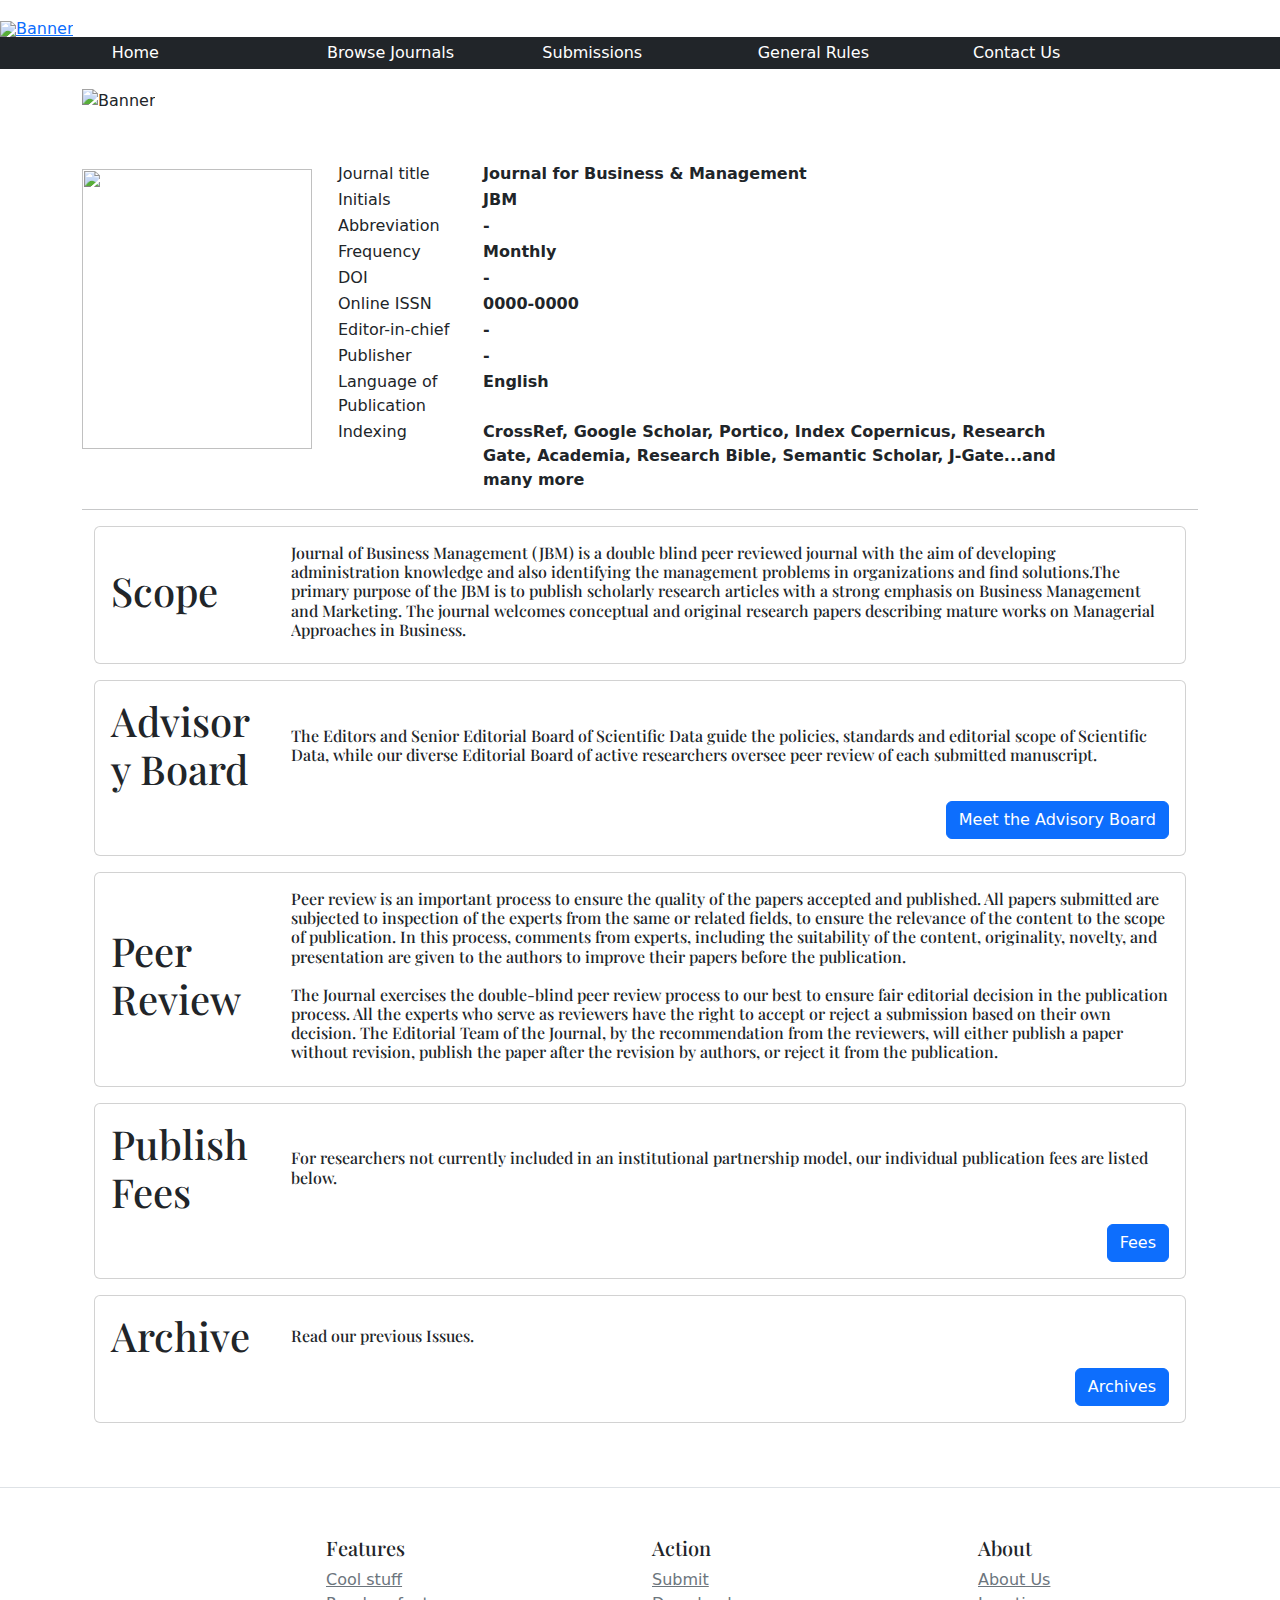
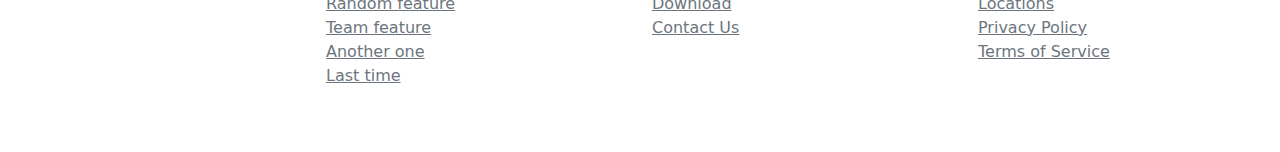
==== Journal/Journal-BM.html @ 98a2f4e5 "Add files via upload" ====
<!doctype html>
<html lang="en">
<head>
    <meta charset="utf-8">
    <meta name="viewport" content="width=device-width, initial-scale=1">
    <meta name="description" content="">
    <meta name="author" content="Mark Otto, Jacob Thornton, and Bootstrap contributors">
    <meta name="generator" content="Hugo 0.79.0">
    <title>STREET100 Journal-Business & Management</title>

    <link rel="canonical" href="https://getbootstrap.com/docs/5.0/examples/blog/">

    

    <!-- Bootstrap core CSS -->
    <link href="../css/bootstrap.css" rel="stylesheet">
    <script src="https://cdn.jsdelivr.net/npm/bootstrap@5.3.0-alpha1/dist/js/bootstrap.bundle.min.js" integrity="sha384-w76AqPfDkMBDXo30jS1Sgez6pr3x5MlQ1ZAGC+nuZB+EYdgRZgiwxhTBTkF7CXvN" crossorigin="anonymous"></script>

    <style>
      .bd-placeholder-img {
        font-size: 1.125rem;
        text-anchor: middle;
        -webkit-user-select: none;
        -moz-user-select: none;
        user-select: none;
      }

      @media (min-width: 768px) {
        .bd-placeholder-img-lg {
          font-size: 3.5rem;
        }
      }
    </style>

    
    <!-- Custom styles for this template -->
    <link href="https://fonts.googleapis.com/css?family=Playfair&#43;Display:700,900&amp;display=swap" rel="stylesheet">
    <!-- Custom styles for this template -->
    <link href="../Style.css" rel="stylesheet">

</head>

<body>

   <header class="blog-header py-3">
    <div class="row">
      <div class="col-12 pt-1">
        <a href="index.html">
          <img class="w-100 vw-100 img-fluid" src="../images/banner-street100.png" alt="Banner"></a>
      </div>
      <nav class="nav justify-content-center bg-dark"> 
          <a class="nav-link headerbar col-md-2 col-12" href="../index.html">Home</a> 
          <a class="nav-link headerbar col-md-2 col-12" href="Journal-Home.html">Browse Journals</a>
          <a class="nav-link headerbar col-md-2 col-12" href="Journal-Submissions.html">Submissions</a> 
          <a class="nav-link headerbar col-md-2 col-12" href="Journal-Rules.html">General Rules</a> 
          <a class="nav-link headerbar col-md-2 col-12" href="Journal-Contact.html">Contact Us</a>  
      </nav> 
    </div>
  </header>


<main class="container"><!-- /.container -->
    <div class="row">
        <div class="col-12 pt-1" >
          <img class="w-100 vw-100 img-fluid" src="../images/banner-BM.png" alt="Banner"></img>
    </div>
    </div>


<div class="pt-5">
        <div style="float: left; padding-right: 25px;">
            <p><img src="../images/journal-cover-BM.png" alt="" width="230" height="280"></p>
        </div>
    <div>
        <table class="data" width="65%" bgcolor="#ffffff">
            <tbody>
                <tr valign="top">
                    <td width="20%">Journal title</td>
                    <td width="80%"><strong>Journal for Business & Management</strong></td>
                </tr>
                <tr valign="top">
                    <td width="20%">Initials</td>
                    <td width="80%"><strong>JBM</strong></td>
                </tr>
                <tr valign="top">
                    <td width="20%">Abbreviation</td>
                    <td width="80%"><strong>-<br></strong></td>
                </tr>
                <tr valign="top">
                    <td width="20%">Frequency</td>
                    <td width="80%"><strong>Monthly</strong></td>
                </tr>
                <tr valign="top">
                    <td width="20%">DOI</td>
                    <td width="80%"><strong>-</strong><strong><br></strong></td>
                </tr>
                <tr valign="top">
                    <td width="20%">Online ISSN</td>
                    <td width="80%"><strong>0000-0000</strong></td>
                </tr>
                <tr valign="top">
                    <td width="20%">Editor-in-chief</td>
                    <td width="80%"><strong>-</strong></td>
                </tr>
                <tr valign="top">
                    <td width="20%">Publisher</td>
                    <td width="80%"><strong>-</strong></td>
                </tr>
                <tr valign="top">
                    <td width="20%">Language of Publication</td>
                    <td width="80%"><strong>English</strong></td>
                </tr>
                <tr valign="top">
                    <td width="20%">Indexing</td>
                    <td width="80%"><strong>CrossRef, Google Scholar, Portico, Index Copernicus, Research Gate, Academia, Research Bible, Semantic Scholar, J-Gate...and many more</strong></td>
                </tr>
            </tbody>
        </table>
        <hr>
    </div>
</div>

<div class="container">
    <div class="row">
        

        <div class="col-xl-12">
            <div class="card mb-3 card-body">
                <div class="row align-items-center">
                    <div class="col-2">
                        <h1>Scope</h1>
                    </div>
                    <div class="col-10">
                        <div class="overflow-hidden flex-nowrap">
                            <h6 class="d-block mb-2">
                            Journal of Business Management (JBM) is a double blind peer reviewed journal with the aim of developing administration knowledge and also identifying the management problems in organizations and find solutions.The primary purpose of the JBM is to publish scholarly research articles with a strong emphasis on Business Management and Marketing. The journal welcomes conceptual and original research papers describing mature works on Managerial Approaches in Business.
                          </h6>
                        </div>
                    </div>
                </div>
            </div>
        </div>

        <div class="col-xl-12">
            <div class="card mb-3 card-body">
                <div class="row align-items-center">
                    <div class="col-2">
                        <h1>Advisory Board</h1>
                    </div>
                    <div class="col-10">
                        <div class="overflow-hidden flex-nowrap">
                            <h6 class="d-block mb-2">
                            The Editors and Senior Editorial Board of Scientific Data guide the policies, standards and editorial scope of Scientific Data, while our diverse Editorial Board of active researchers oversee peer review of each submitted manuscript.
                          </h6>
                        </div>
                    </div>

                        <!-- Meet the Advisory Board -->
                        <div>
                        <button type="button" class="btn btn-primary float-end" data-bs-toggle="modal" data-bs-target="#exampleModal">
                          Meet the Advisory Board
                        </button></div>

                        <div class="modal fade" id="exampleModal" tabindex="-1" aria-labelledby="exampleModalLabel" aria-hidden="true">
                          <div class="modal-dialog modal-xl">
                            <div class="modal-content">
                              <div class="modal-header">
                                <h1 class="modal-title fs-5" id="exampleModalLabel">Meet the Advisory Board</h1>
                                <button type="button" class="btn-close" data-bs-dismiss="modal" aria-label="Close"></button>
                              </div>
                              <div class="modal-body">
                                <!-- Modal Content -->
                                <div class="album py-5 bg-light">
                                    <div class="container">

                                      <div class="row row-cols-1 row-cols-sm-2 row-cols-md-3 g-3">
                                        <div class="col">
                                          <div class="card shadow-sm">
                                            <svg class="bd-placeholder-img card-img-top" width="100%" height="225" xmlns="http://www.w3.org/2000/svg" role="img" aria-label="Placeholder: Thumbnail" preserveAspectRatio="xMidYMid slice" focusable="false"><title>Placeholder</title><rect width="100%" height="100%" fill="#55595c"/><text x="50%" y="50%" fill="#eceeef" dy=".3em">Thumbnail</text></svg>
                                            <div class="card-body">
                                              <p class="card-text">Board 1</p>
                                            </div>
                                          </div>
                                        </div>
                                        <div class="col">
                                          <div class="card shadow-sm">
                                            <svg class="bd-placeholder-img card-img-top" width="100%" height="225" xmlns="http://www.w3.org/2000/svg" role="img" aria-label="Placeholder: Thumbnail" preserveAspectRatio="xMidYMid slice" focusable="false"><title>Placeholder</title><rect width="100%" height="100%" fill="#55595c"/><text x="50%" y="50%" fill="#eceeef" dy=".3em">Thumbnail</text></svg>
                                            <div class="card-body">
                                              <p class="card-text">Board 2</p>
                                            </div>
                                          </div>
                                        </div>
                                        <div class="col">
                                          <div class="card shadow-sm">
                                            <svg class="bd-placeholder-img card-img-top" width="100%" height="225" xmlns="http://www.w3.org/2000/svg" role="img" aria-label="Placeholder: Thumbnail" preserveAspectRatio="xMidYMid slice" focusable="false"><title>Placeholder</title><rect width="100%" height="100%" fill="#55595c"/><text x="50%" y="50%" fill="#eceeef" dy=".3em">Thumbnail</text></svg>
                                            <div class="card-body">
                                              <p class="card-text">Board 3</p>
                                            </div>
                                          </div>
                                        </div>

                                        <div class="col">
                                          <div class="card shadow-sm">
                                            <svg class="bd-placeholder-img card-img-top" width="100%" height="225" xmlns="http://www.w3.org/2000/svg" role="img" aria-label="Placeholder: Thumbnail" preserveAspectRatio="xMidYMid slice" focusable="false"><title>Placeholder</title><rect width="100%" height="100%" fill="#55595c"/><text x="50%" y="50%" fill="#eceeef" dy=".3em">Thumbnail</text></svg>
                                            <div class="card-body">
                                              <p class="card-text">Board 4</p>
                                            </div>
                                          </div>
                                        </div>
                                        <div class="col">
                                          <div class="card shadow-sm">
                                            <svg class="bd-placeholder-img card-img-top" width="100%" height="225" xmlns="http://www.w3.org/2000/svg" role="img" aria-label="Placeholder: Thumbnail" preserveAspectRatio="xMidYMid slice" focusable="false"><title>Placeholder</title><rect width="100%" height="100%" fill="#55595c"/><text x="50%" y="50%" fill="#eceeef" dy=".3em">Thumbnail</text></svg>
                                            <div class="card-body">
                                              <p class="card-text">Board 5</p>
                                            </div>
                                          </div>
                                        </div>
                                        <div class="col">
                                          <div class="card shadow-sm">
                                            <svg class="bd-placeholder-img card-img-top" width="100%" height="225" xmlns="http://www.w3.org/2000/svg" role="img" aria-label="Placeholder: Thumbnail" preserveAspectRatio="xMidYMid slice" focusable="false"><title>Placeholder</title><rect width="100%" height="100%" fill="#55595c"/><text x="50%" y="50%" fill="#eceeef" dy=".3em">Thumbnail</text></svg>
                                            <div class="card-body">
                                              <p class="card-text">Board 6</p>
                                            </div>
                                          </div>
                                        </div>
                                      </div>
                                    </div>
                                  </div>
                                  <!-- Modal Content -->
                              </div>
                              <div class="modal-footer">
                                <button type="button" class="btn btn-secondary" data-bs-dismiss="modal">Close</button>
                              </div>
                            </div>
                          </div>
                        </div>
                        <!-- Meet the Advisory Board -->

                </div>
            </div>
        </div>

        <div class="col-xl-12">
            <div class="card mb-3 card-body">
                <div class="row align-items-center">
                    <div class="col-2">
                        <h1>Peer Review</h1>
                    </div>
                    <div class="col-10">
                        <div class="overflow-hidden flex-nowrap">
                            <h6 class="d-block mb-2">
                            Peer review is an important process to ensure the quality of the papers accepted and published. All papers submitted are subjected to inspection of the experts from the same or related fields, to ensure the relevance of the content to the scope of publication. In this process, comments from experts, including the suitability of the content, originality, novelty, and presentation are given to the authors to improve their papers before the publication.<br><br>The Journal exercises the double-blind peer review process to our best to ensure fair editorial decision in the publication process. All the experts who serve as reviewers have the right to accept or reject a submission based on their own decision. The Editorial Team of the Journal, by the recommendation from the reviewers, will either publish a paper without revision, publish the paper after the revision by authors, or reject it from the publication.
                          </h6>
                        </div>
                    </div>
                </div>
            </div>
        </div>

        <div class="col-xl-12">
            <div class="card mb-3 card-body">
                <div class="row align-items-center">
                    <div class="col-2">
                        <h1>Publish Fees</h1>
                    </div>
                    <div class="col-10">
                        <div class="overflow-hidden flex-nowrap">
                            <h6 class="d-block mb-2">
                            For researchers not currently included in an institutional partnership model, our individual publication fees are listed below.
                          </h6>
                        </div>
                    </div>
                    <div class="float-end d-flex justify-content-end"><a href="Journal-Rules.html#Fees" class="btn btn-primary">Fees</a></div>
                </div>
            </div>
        </div>

        <div class="col-xl-12">
            <div class="card mb-3 card-body">
                <div class="row align-items-center">
                    <div class="col-2">
                        <h1>Archive</h1>
                    </div>
                    <div class="col-10">
                        <div class="overflow-hidden flex-nowrap">
                            <h6 class="d-block mb-2">
                            Read our previous Issues.
                          </h6>
                        </div>
                    </div>
                    <!-- Archives -->
                        <div>
                        <button type="button" class="btn btn-primary float-end" data-bs-toggle="modal" data-bs-target="#ArchivesModal">
                          Archives
                        </button></div>

                        <div class="modal fade" id="ArchivesModal" tabindex="-1" aria-labelledby="ArchivesModal" aria-hidden="true">
                          <div class="modal-dialog modal-xl">
                            <div class="modal-content">
                              <div class="modal-header">
                                <h1 class="modal-title fs-5" id="ArchivesModal">Archives for JYS</h1>
                                <button type="button" class="btn-close" data-bs-dismiss="modal" aria-label="Close"></button>
                              </div>
                              <div class="modal-body">
                                <!-- Modal Content -->
                                <div class="album py-5 bg-light">
                                    <div class="container">

                                      <div class="row row-cols-1 row-cols-sm-2 row-cols-md-3 g-3">
                                        <div class="col">
                                          <div class="card shadow-sm">
                                            <svg class="bd-placeholder-img card-img-top" width="100%" height="225" xmlns="http://www.w3.org/2000/svg" role="img" aria-label="Placeholder: Thumbnail" preserveAspectRatio="xMidYMid slice" focusable="false"><title>Placeholder</title><rect width="100%" height="100%" fill="#55595c"/><text x="50%" y="50%" fill="#eceeef" dy=".3em">Thumbnail</text></svg>
                                            <div class="card-body">
                                              <p class="card-text">Volume 2 Issue 1 - January, 2023</p>
                                            </div>
                                          </div>
                                        </div>
                                        <div class="col">
                                          <div class="card shadow-sm">
                                            <svg class="bd-placeholder-img card-img-top" width="100%" height="225" xmlns="http://www.w3.org/2000/svg" role="img" aria-label="Placeholder: Thumbnail" preserveAspectRatio="xMidYMid slice" focusable="false"><title>Placeholder</title><rect width="100%" height="100%" fill="#55595c"/><text x="50%" y="50%" fill="#eceeef" dy=".3em">Thumbnail</text></svg>
                                            <div class="card-body">
                                              <p class="card-text">Volume 1 Issue 12 - December, 2022</p>
                                            </div>
                                          </div>
                                        </div>
                                        <div class="col">
                                          <div class="card shadow-sm">
                                            <svg class="bd-placeholder-img card-img-top" width="100%" height="225" xmlns="http://www.w3.org/2000/svg" role="img" aria-label="Placeholder: Thumbnail" preserveAspectRatio="xMidYMid slice" focusable="false"><title>Placeholder</title><rect width="100%" height="100%" fill="#55595c"/><text x="50%" y="50%" fill="#eceeef" dy=".3em">Thumbnail</text></svg>
                                            <div class="card-body">
                                              <p class="card-text">Volume 1 Issue 11 - November, 2022</p>
                                            </div>
                                          </div>
                                        </div>

                                        <div class="col">
                                          <div class="card shadow-sm">
                                            <svg class="bd-placeholder-img card-img-top" width="100%" height="225" xmlns="http://www.w3.org/2000/svg" role="img" aria-label="Placeholder: Thumbnail" preserveAspectRatio="xMidYMid slice" focusable="false"><title>Placeholder</title><rect width="100%" height="100%" fill="#55595c"/><text x="50%" y="50%" fill="#eceeef" dy=".3em">Thumbnail</text></svg>
                                            <div class="card-body">
                                              <p class="card-text">Volume 1 Issue 10 - October, 2022</p>
                                            </div>
                                          </div>
                                        </div>
                                        <div class="col">
                                          <div class="card shadow-sm">
                                            <svg class="bd-placeholder-img card-img-top" width="100%" height="225" xmlns="http://www.w3.org/2000/svg" role="img" aria-label="Placeholder: Thumbnail" preserveAspectRatio="xMidYMid slice" focusable="false"><title>Placeholder</title><rect width="100%" height="100%" fill="#55595c"/><text x="50%" y="50%" fill="#eceeef" dy=".3em">Thumbnail</text></svg>
                                            <div class="card-body">
                                              <p class="card-text">Volume 1 Issue 9 - September, 2022</p>
                                            </div>
                                          </div>
                                        </div>
                                        <div class="col">
                                          <div class="card shadow-sm">
                                            <svg class="bd-placeholder-img card-img-top" width="100%" height="225" xmlns="http://www.w3.org/2000/svg" role="img" aria-label="Placeholder: Thumbnail" preserveAspectRatio="xMidYMid slice" focusable="false"><title>Placeholder</title><rect width="100%" height="100%" fill="#55595c"/><text x="50%" y="50%" fill="#eceeef" dy=".3em">Thumbnail</text></svg>
                                            <div class="card-body">
                                              <p class="card-text">Volume 1 Issue 8 - August, 2022</p>
                                            </div>
                                          </div>
                                        </div>
                                      </div>
                                    </div>
                                  </div>
                                  <!-- Modal Content -->
                              </div>
                              <div class="modal-footer">
                                <a class="btn btn-primary" href="#" role="button">More Issues</a>
                                <button type="button" class="btn btn-secondary" data-bs-dismiss="modal">Close</button>
                              </div>
                            </div>
                          </div>
                        </div>
                        <!-- Archives -->
                </div>
            </div>
        </div>

    </div>
</div>
    

</main><!-- /.container -->

<footer class="pt-4 my-md-5 pt-md-5 border-top">
    <div class="row">
      <div class="col-12 col-md">
        <small class="d-block mb-3 text-muted"></small>
      </div>
      <div class="col-4 col-md">
        <h5>Features</h5>
        <ul class="list-unstyled text-small">
          <li><a class="link-secondary" href="#">Cool stuff</a></li>
          <li><a class="link-secondary" href="#">Random feature</a></li>
          <li><a class="link-secondary" href="#">Team feature</a></li>
          <li><a class="link-secondary" href="#">Another one</a></li>
          <li><a class="link-secondary" href="#">Last time</a></li>
        </ul>
      </div>
      <div class="col-4 col-md">
        <h5>Action</h5>
        <ul class="list-unstyled text-small">
          <li><a class="link-secondary" href="#">Submit</a></li>
          <li><a class="link-secondary" href="#">Download</a></li>
          <li><a class="link-secondary" href="#">Contact Us</a></li>
        </ul>
      </div>
      <div class="col-4 col-md">
        <h5>About</h5>
        <ul class="list-unstyled text-small">
          <li><a class="link-secondary" href="#">About Us</a></li>
          <li><a class="link-secondary" href="#">Locations</a></li>
          <li><a class="link-secondary" href="#">Privacy Policy</a></li>
          <li><a class="link-secondary" href="#">Terms of Service</a></li>
        </ul>
      </div>
    </div>
  </footer>


    
  </body>
</html>
---- Style.css ----
/* stylelint-disable selector-list-comma-newline-after */

.blog-header {
  line-height: 1;
}

.blog-header-logo {
  font-family: "Playfair Display", Georgia, "Times New Roman", serif/*rtl:Amiri, Georgia, "Times New Roman", serif*/;
  font-size: 2.25rem;
}

.blog-header-logo:hover {
  text-decoration: none;
}

h1, h2, h3, h4, h5, h6 {
  font-family: "Playfair Display", Georgia, "Times New Roman", serif/*rtl:Amiri, Georgia, "Times New Roman", serif*/;
}

.display-4 {
  font-size: 2.5rem;
}
@media (min-width: 768px) {
  .display-4 {
    font-size: 3rem;
  }
}

.nav-scroller {
  position: relative;
  z-index: 2;
  height: 2.75rem;
  overflow-y: hidden;
}

.nav-scroller .nav {
  display: flex;
  flex-wrap: nowrap;
  padding-bottom: 1rem;
  margin-top: -1px;
  overflow-x: auto;
  text-align: center;
  white-space: nowrap;
  -webkit-overflow-scrolling: touch;
}

.nav-scroller .nav-link {
  padding-top: .75rem;
  padding-bottom: .75rem;
  font-size: .875rem;
}

.card-img-right {
  height: 100%;
  border-radius: 0 3px 3px 0;
}

.flex-auto {
  flex: 0 0 auto;
}

.h-250 { height: 250px; }
@media (min-width: 768px) {
  .h-md-250 { height: 250px; }
}

/* Pagination */
.blog-pagination {
  margin-bottom: 4rem;
}
.blog-pagination > .btn {
  border-radius: 2rem;
}

/*
 * Blog posts
 */
.blog-post {
  margin-bottom: 4rem;
}
.blog-post-title {
  margin-bottom: .25rem;
  font-size: 2.5rem;
}
.blog-post-meta {
  margin-bottom: 1.25rem;
  color: #727272;
}

/*
 * Footer
 */
.blog-footer {
  padding: 2.5rem 0;
  color: #727272;
  text-align: center;
  background-color: #f9f9f9;
  border-top: .05rem solid #e5e5e5;
}
.blog-footer p:last-child {
  margin-bottom: 0;
}

#banner-img {
  height: auto;
  max-width: 100%;
 
}

.required:after { 
   content:"*";
   color:red;
}

.row .nav-link.headerbar {
  color: white;
}

/*
 * Training programs
 */

.wrap {
    display: flex;
    background: white;
    padding: 1rem 1rem 1rem 1rem;
    border-radius: 0.5rem;
    box-shadow: 7px 7px 30px -5px rgba(0,0,0,0.1);
    margin-bottom: 2rem;
}

.wrap:hover {
    background: linear-gradient(135deg,#6394ff 0%,#0a193b 100%);
    color: white;
}

.ico-wrap {
    margin: auto;
}

.mbr-iconfont {
    font-size: 4.5rem !important;
    color: #313131;
    margin: 1rem;
    padding-right: 1rem;
}
.vcenter {
    margin: auto;
}

.mbr-section-title3 {
    text-align: left;
}
h2 {
    margin-top: 0.5rem;
    margin-bottom: 0.5rem;
}
.display-5 {
    font-family: 'Source Sans Pro',sans-serif;
    font-size: 1.4rem;
}
.mbr-bold {
    font-weight: 700;
}

 p {
    padding-top: 0.5rem;
    padding-bottom: 0.5rem;
    line-height: 25px;
}
.display-6 {
    font-family: 'Source Sans Pro',sans-serif;
    font-size: 1rem}

/*Images*/

.image-management {
   content:url(images/management.jpg);
   width:200px; 
   height:200px;
}

.image-PR {
   content:url(images/PR.jpeg);
   width:200px; 
   height:200px;
}

.image-IT {
   content:url(images/IT.jpg);
   width:200px; 
   height:200px;
}

.image-HR {
   content:url(images/HR.jpg);
   width:200px; 
   height:200px;
}

.image-BM {
   content:url(images/Journal-cover-BM.png);
   width:255px; 
   height:330px;
}

.image-ET {
   content:url(images/Journal-cover-ET.png);
   width:255px; 
   height:330px;
}

.image-AE {
   content:url(images/Journal-cover-AE.png);
   width:255px; 
   height:330px;
}

.image-Young {
   content:url(images/Journal-cover-Young.png);
   width:255px; 
   height:330px;
}
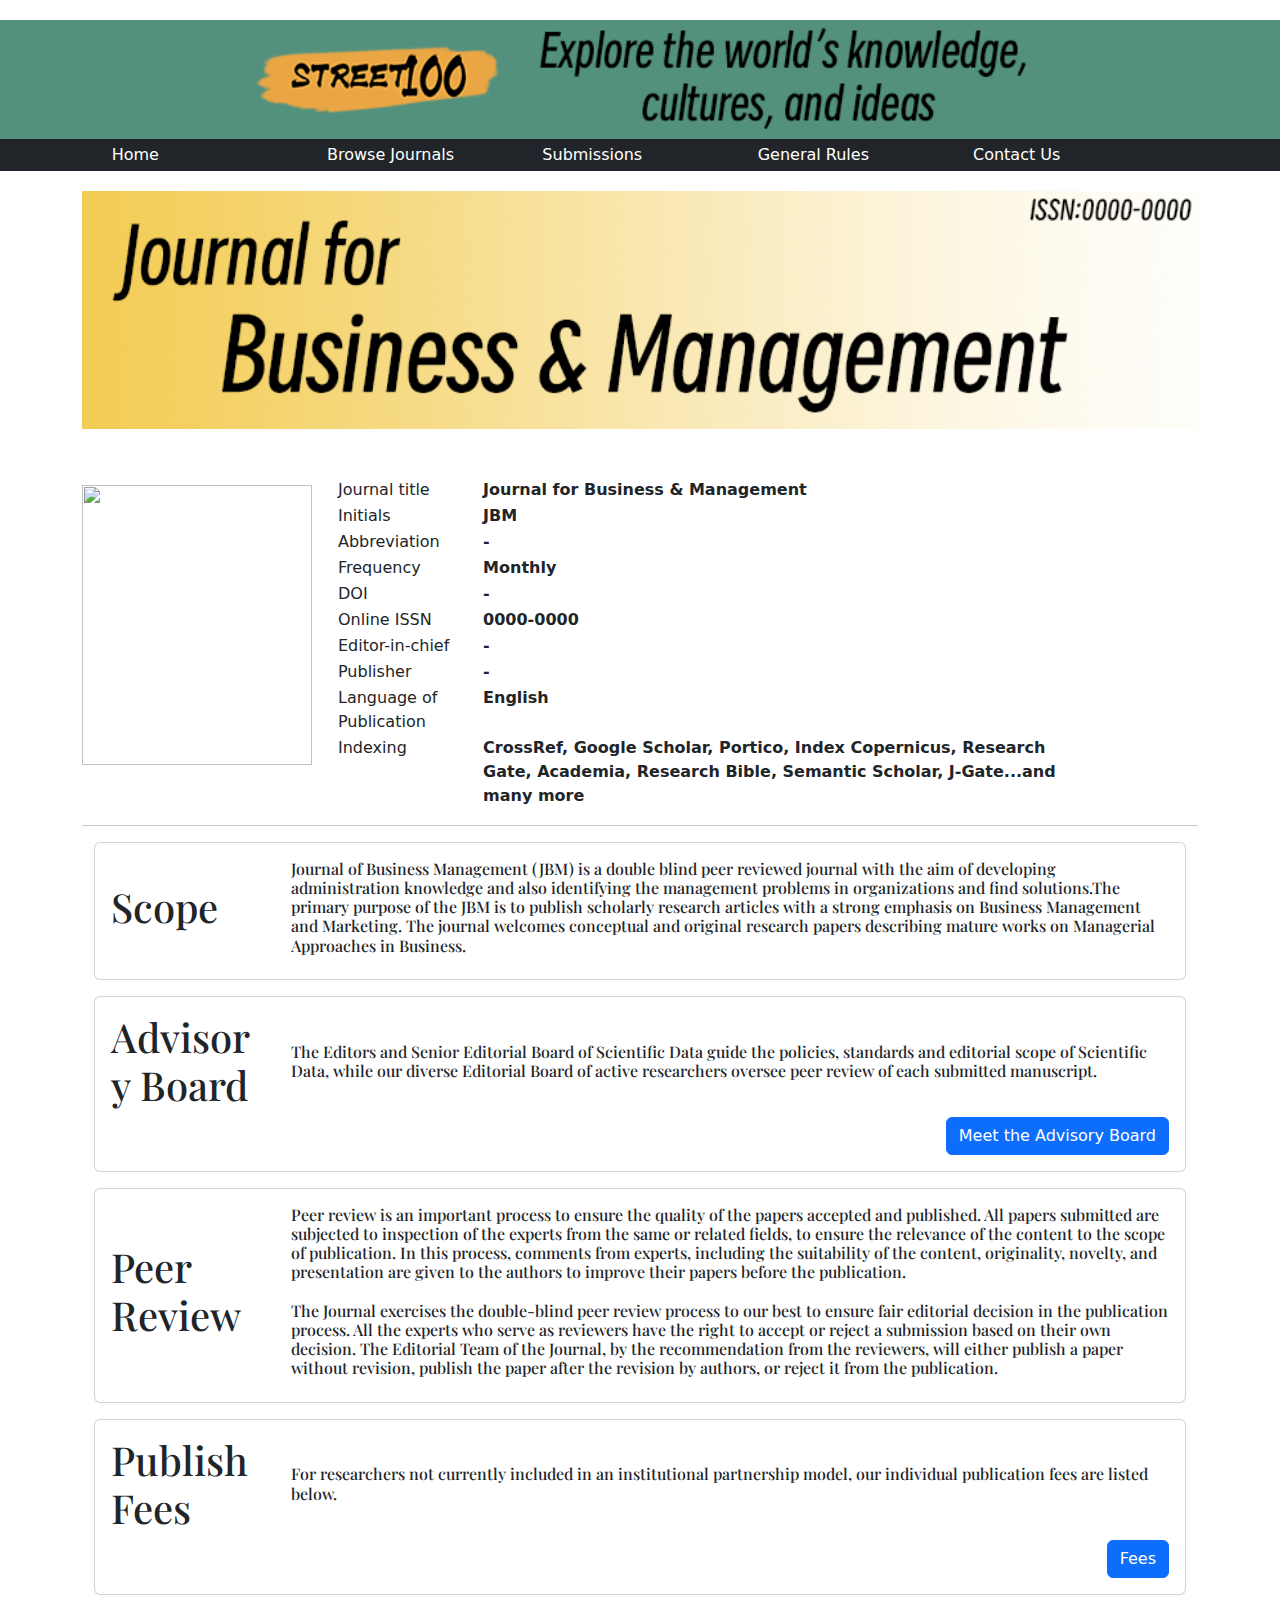
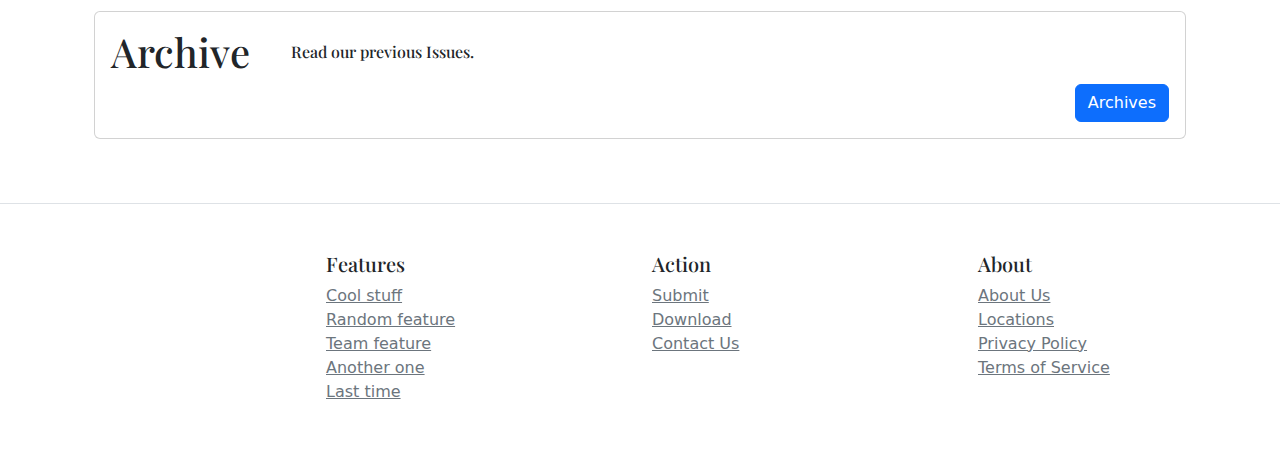
==== commit 63f9aeae: "Add files via upload" ====
--- a/Journal/Journal-BM.html
+++ b/Journal/Journal-BM.html
@@ -46,7 +46,7 @@
     <div class="row">
       <div class="col-12 pt-1">
         <a href="index.html">
-          <img class="w-100 vw-100 img-fluid" src="../images/banner-street100.png" alt="Banner"></a>
+          <img class="w-100 vw-100 img-fluid" src="../images/Banner-street100.png" alt="Banner"></a>
       </div>
       <nav class="nav justify-content-center bg-dark"> 
           <a class="nav-link headerbar col-md-2 col-12" href="../index.html">Home</a> 
@@ -62,14 +62,14 @@
 <main class="container"><!-- /.container -->
     <div class="row">
         <div class="col-12 pt-1" >
-          <img class="w-100 vw-100 img-fluid" src="../images/banner-BM.png" alt="Banner"></img>
+          <img class="w-100 vw-100 img-fluid" src="../images/Banner-BM.png" alt="Banner"></img>
     </div>
     </div>
 
 
 <div class="pt-5">
         <div style="float: left; padding-right: 25px;">
-            <p><img src="../images/journal-cover-BM.png" alt="" width="230" height="280"></p>
+            <p><img src="../images/Bournal-cover-BM.png" alt="" width="230" height="280"></p>
         </div>
     <div>
         <table class="data" width="65%" bgcolor="#ffffff">
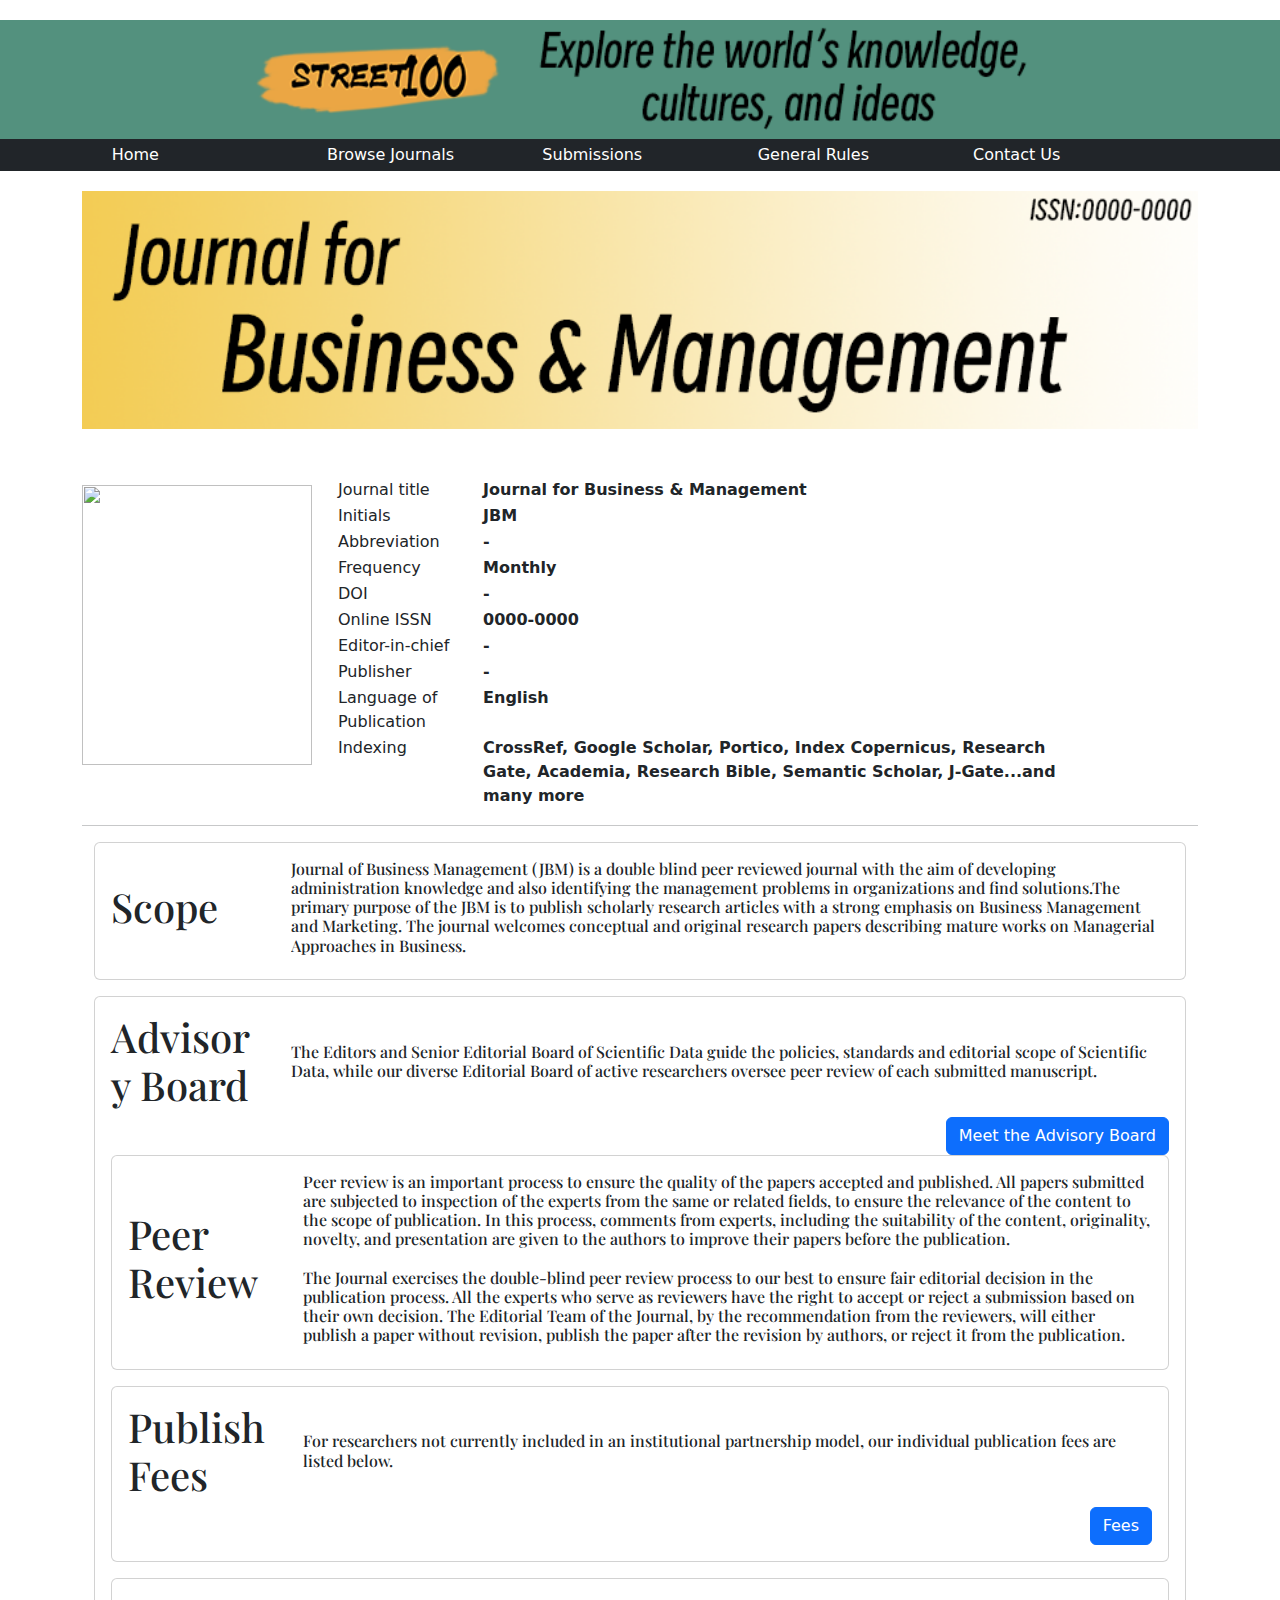
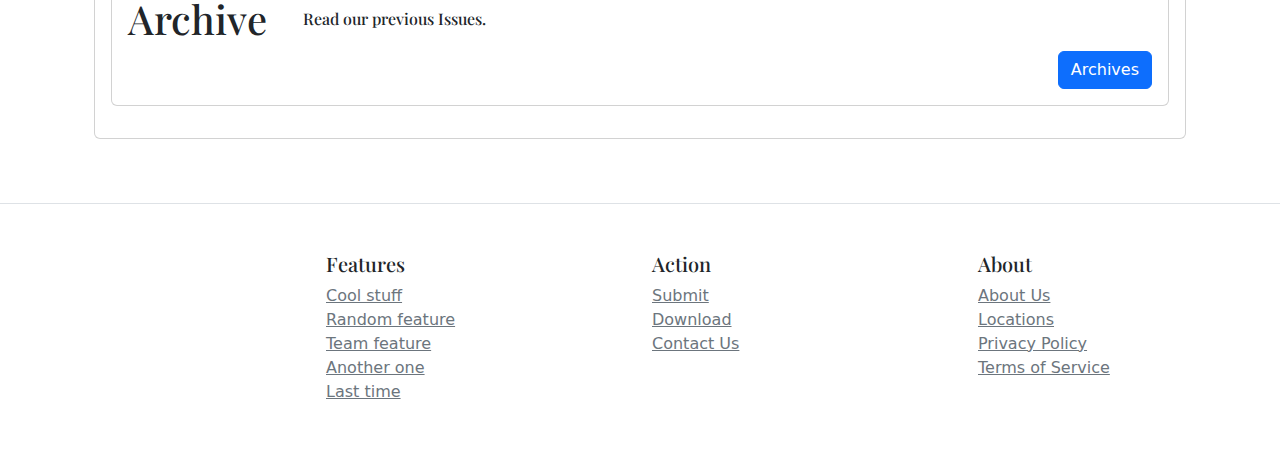
==== commit 5d7efd46: "Update Journal-BM.html" ====
--- a/Journal/Journal-BM.html
+++ b/Journal/Journal-BM.html
@@ -45,7 +45,7 @@
    <header class="blog-header py-3">
     <div class="row">
       <div class="col-12 pt-1">
-        <a href="index.html">
+        <a href="../index.html">
           <img class="w-100 vw-100 img-fluid" src="../images/Banner-street100.png" alt="Banner"></a>
       </div>
       <nav class="nav justify-content-center bg-dark"> 
@@ -69,7 +69,7 @@
 
 <div class="pt-5">
         <div style="float: left; padding-right: 25px;">
-            <p><img src="../images/Bournal-cover-BM.png" alt="" width="230" height="280"></p>
+            <p><img src="../images/Journal-cover-BM.png" alt="" width="230" height="280"></p>
         </div>
     <div>
         <table class="data" width="65%" bgcolor="#ffffff">
@@ -173,56 +173,41 @@
                                 <div class="album py-5 bg-light">
                                     <div class="container">
 
-                                      <div class="row row-cols-1 row-cols-sm-2 row-cols-md-3 g-3">
-                                        <div class="col">
-                                          <div class="card shadow-sm">
-                                            <svg class="bd-placeholder-img card-img-top" width="100%" height="225" xmlns="http://www.w3.org/2000/svg" role="img" aria-label="Placeholder: Thumbnail" preserveAspectRatio="xMidYMid slice" focusable="false"><title>Placeholder</title><rect width="100%" height="100%" fill="#55595c"/><text x="50%" y="50%" fill="#eceeef" dy=".3em">Thumbnail</text></svg>
-                                            <div class="card-body">
-                                              <p class="card-text">Board 1</p>
-                                            </div>
-                                          </div>
-                                        </div>
-                                        <div class="col">
-                                          <div class="card shadow-sm">
-                                            <svg class="bd-placeholder-img card-img-top" width="100%" height="225" xmlns="http://www.w3.org/2000/svg" role="img" aria-label="Placeholder: Thumbnail" preserveAspectRatio="xMidYMid slice" focusable="false"><title>Placeholder</title><rect width="100%" height="100%" fill="#55595c"/><text x="50%" y="50%" fill="#eceeef" dy=".3em">Thumbnail</text></svg>
-                                            <div class="card-body">
-                                              <p class="card-text">Board 2</p>
-                                            </div>
-                                          </div>
-                                        </div>
-                                        <div class="col">
-                                          <div class="card shadow-sm">
-                                            <svg class="bd-placeholder-img card-img-top" width="100%" height="225" xmlns="http://www.w3.org/2000/svg" role="img" aria-label="Placeholder: Thumbnail" preserveAspectRatio="xMidYMid slice" focusable="false"><title>Placeholder</title><rect width="100%" height="100%" fill="#55595c"/><text x="50%" y="50%" fill="#eceeef" dy=".3em">Thumbnail</text></svg>
-                                            <div class="card-body">
-                                              <p class="card-text">Board 3</p>
-                                            </div>
-                                          </div>
-                                        </div>
-
-                                        <div class="col">
-                                          <div class="card shadow-sm">
-                                            <svg class="bd-placeholder-img card-img-top" width="100%" height="225" xmlns="http://www.w3.org/2000/svg" role="img" aria-label="Placeholder: Thumbnail" preserveAspectRatio="xMidYMid slice" focusable="false"><title>Placeholder</title><rect width="100%" height="100%" fill="#55595c"/><text x="50%" y="50%" fill="#eceeef" dy=".3em">Thumbnail</text></svg>
-                                            <div class="card-body">
-                                              <p class="card-text">Board 4</p>
-                                            </div>
-                                          </div>
-                                        </div>
-                                        <div class="col">
-                                          <div class="card shadow-sm">
-                                            <svg class="bd-placeholder-img card-img-top" width="100%" height="225" xmlns="http://www.w3.org/2000/svg" role="img" aria-label="Placeholder: Thumbnail" preserveAspectRatio="xMidYMid slice" focusable="false"><title>Placeholder</title><rect width="100%" height="100%" fill="#55595c"/><text x="50%" y="50%" fill="#eceeef" dy=".3em">Thumbnail</text></svg>
-                                            <div class="card-body">
-                                              <p class="card-text">Board 5</p>
-                                            </div>
-                                          </div>
-                                        </div>
-                                        <div class="col">
-                                          <div class="card shadow-sm">
-                                            <svg class="bd-placeholder-img card-img-top" width="100%" height="225" xmlns="http://www.w3.org/2000/svg" role="img" aria-label="Placeholder: Thumbnail" preserveAspectRatio="xMidYMid slice" focusable="false"><title>Placeholder</title><rect width="100%" height="100%" fill="#55595c"/><text x="50%" y="50%" fill="#eceeef" dy=".3em">Thumbnail</text></svg>
-                                            <div class="card-body">
-                                              <p class="card-text">Board 6</p>
-                                            </div>
-                                          </div>
-                                        </div>
+                                      <div class="row row-cols-12 g-3">
+                                        <div class="col">
+                                          <div class="card shadow-sm">
+                                            <img src="../images/Journal-Board-Joseph.jpeg" alt="" width="230" height="280">
+                                            <div class="card-body">
+                                              <p class="card-text">Dr Joseph Lee</p>
+                                              <p>Dr. Joseph Lee received his doctoral degree in Economics in 1994 from Washington State University, United States and has more than 20 years of experiences in education as a lecturer, a researcher and an administrator in United States, Malaysia, Hong and Singapore.
+His research area till now has been focusing on theoretical and empirical research looking at education and learning from the economics perspective. Various concepts in economics (e.g. production function, game theory, and signaling) were adopted in exploring issues concerning e-learning, developments of private education and quality assurance in higher education, etc.</p>
+                                            </div>
+                                          </div>
+                                        </div>
+                                    <div class="row row-cols-12 g-3">
+                                        <div class="col">
+                                          <div class="card shadow-sm">
+                                            <img src="../images/Journal-Board-Joseph.jpeg" alt="" width="230" height="280">
+                                            <div class="card-body">
+                                              <p class="card-text">Dr Joseph Lee</p>
+                                              <p>Dr. Joseph Lee received his doctoral degree in Economics in 1994 from Washington State University, United States and has more than 20 years of experiences in education as a lecturer, a researcher and an administrator in United States, Malaysia, Hong and Singapore.
+His research area till now has been focusing on theoretical and empirical research looking at education and learning from the economics perspective. Various concepts in economics (e.g. production function, game theory, and signaling) were adopted in exploring issues concerning e-learning, developments of private education and quality assurance in higher education, etc.</p>
+                                            </div>
+                                          </div>
+                                        </div>
+
+                                        <div class="row row-cols-12 g-3">
+                                        <div class="col">
+                                          <div class="card shadow-sm">
+                                            <img src="../images/Journal-Board-Joseph.jpeg" alt="" width="230" height="280">
+                                            <div class="card-body">
+                                              <p class="card-text">Dr Joseph Lee</p>
+                                              <p>Dr. Joseph Lee received his doctoral degree in Economics in 1994 from Washington State University, United States and has more than 20 years of experiences in education as a lecturer, a researcher and an administrator in United States, Malaysia, Hong and Singapore.
+His research area till now has been focusing on theoretical and empirical research looking at education and learning from the economics perspective. Various concepts in economics (e.g. production function, game theory, and signaling) were adopted in exploring issues concerning e-learning, developments of private education and quality assurance in higher education, etc.</p>
+                                            </div>
+                                          </div>
+                                        </div>
+                                        
                                       </div>
                                     </div>
                                   </div>
--- a/Style.css
+++ b/Style.css
@@ -175,7 +175,7 @@
 /*Images*/
 
 .image-management {
-   content:url(images/management.jpg);
+   content:url(images/Management.jpg);
    width:200px; 
    height:200px;
 }
@@ -220,4 +220,7 @@
    content:url(images/Journal-cover-Young.png);
    width:255px; 
    height:330px;
-}+}
+
+<img class="w-100 vw-100 img-fluid" src="../images/Banner-street100.png" alt="Banner"></a>
+<img class="w-100 vw-100 img-fluid" src="../images/Banner-street100.png" alt="Banner"></a>